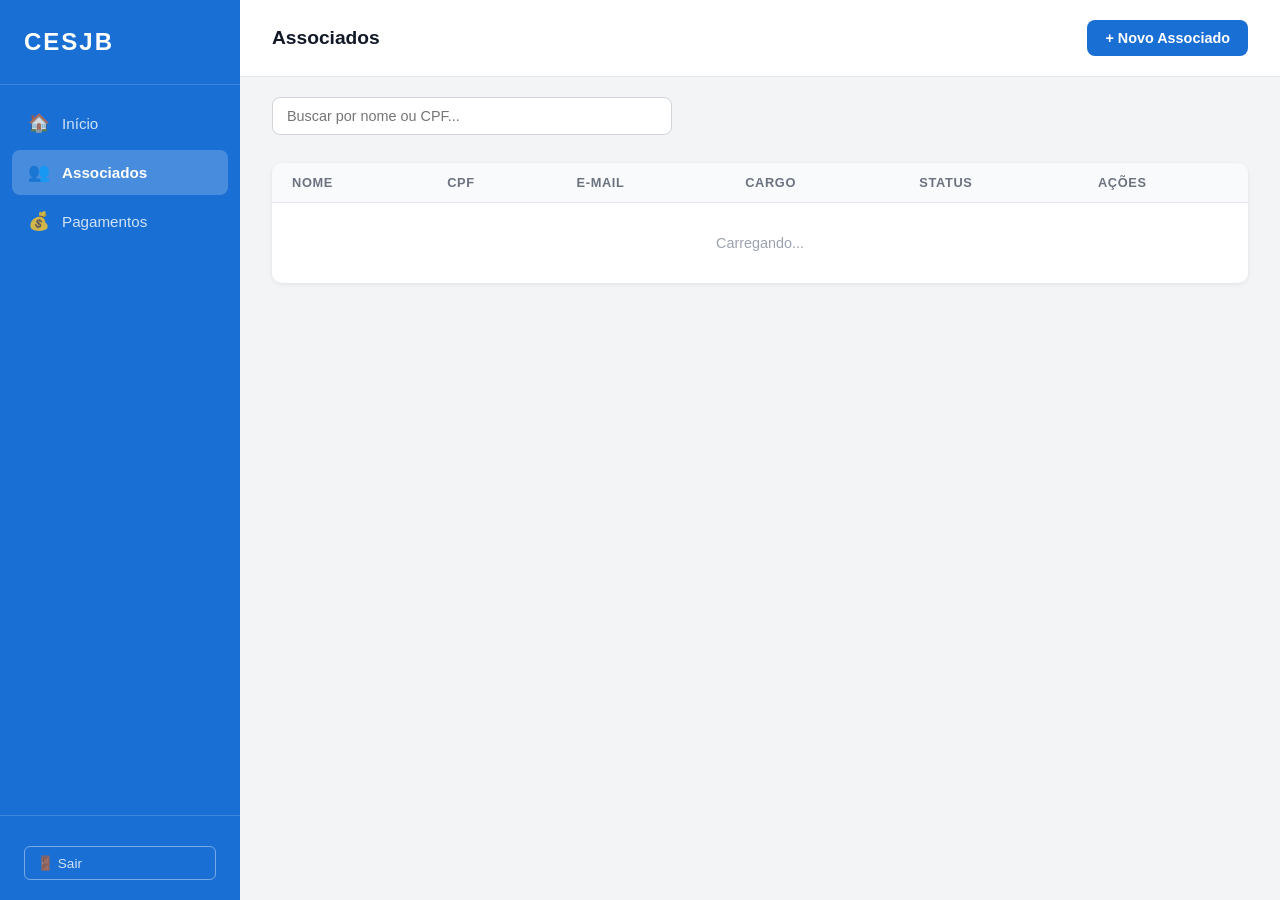
==== frontend/pages/associates.html @ 3d6068a4 "feat: adiciona estilização da tela de associados" ====
<!DOCTYPE html>
<html lang="pt-BR">
<head>
    <meta charset="UTF-8">
    <meta name="viewport" content="width=device-width, initial-scale=1.0">
    <title>CESJB — Associados</title>
    <link rel="stylesheet" href="../css/dashboard.css">
    <link rel="stylesheet" href="../css/associates.css">
</head>
<body>

    <div class="layout">

        <!-- Menu Lateral -->
        <aside class="sidebar">
            <div class="sidebar-logo">
                <h1>CESJB</h1>
            </div>

            <nav class="sidebar-nav">
                <a href="dashboard.html" class="nav-item">
                    <span class="nav-icon">🏠</span>
                    <span>Início</span>
                </a>
                <a href="associates.html" class="nav-item active">
                    <span class="nav-icon">👥</span>
                    <span>Associados</span>
                </a>
                <a href="payments.html" class="nav-item">
                    <span class="nav-icon">💰</span>
                    <span>Pagamentos</span>
                </a>
            </nav>

            <div class="sidebar-footer">
                <p class="admin-name" id="adminName"></p>
                <button class="btn-logout" onclick="logout()">🚪 Sair</button>
            </div>
        </aside>

        <!-- Conteúdo Principal -->
        <main class="main-content">

            <header class="topbar">
                <h2 class="page-title">Associados</h2>
                <button class="btn-primary" onclick="openModal()">+ Novo Associado</button>
            </header>

            <!-- Barra de Busca -->
            <section class="search-section">
                <input
                    type="text"
                    id="searchInput"
                    class="search-input"
                    placeholder="Buscar por nome ou CPF..."
                    oninput="handleSearch()"
                />
            </section>

            <!-- Tabela de Associados -->
            <section class="table-section">
                <div class="table-wrapper">
                    <table>
                        <thead>
                            <tr>
                                <th>Nome</th>
                                <th>CPF</th>
                                <th>E-mail</th>
                                <th>Cargo</th>
                                <th>Status</th>
                                <th>Ações</th>
                            </tr>
                        </thead>
                        <tbody id="associatesTable">
                            <tr>
                                <td colspan="6" class="table-loading">Carregando...</td>
                            </tr>
                        </tbody>
                    </table>
                </div>
            </section>

        </main>
    </div>

    <!-- Modal de Cadastro/Edição -->
    <div class="modal-overlay" id="modalOverlay" onclick="closeModalOnOverlay(event)">
        <div class="modal">
            <div class="modal-header">
                <h3 class="modal-title" id="modalTitle">Novo Associado</h3>
                <button class="modal-close" onclick="closeModal()">✕</button>
            </div>

            <div class="modal-body">
                <input type="hidden" id="associateId" />

                <div class="form-row">
                    <div class="form-group">
                        <label for="inputName">Nome</label>
                        <input type="text" id="inputName" placeholder="Nome completo" />
                    </div>
                    <div class="form-group">
                        <label for="inputCPF">CPF</label>
                        <input type="text" id="inputCPF" placeholder="000.000.000-00" maxlength="14" oninput="maskCPF(this)" />
                    </div>
                </div>

                <div class="form-row">
                    <div class="form-group">
                        <label for="inputEmail">E-mail</label>
                        <input type="email" id="inputEmail" placeholder="email@exemplo.com" />
                    </div>
                    <div class="form-group">
                        <label for="inputTel">Telefone</label>
                        <input type="text" id="inputTel" placeholder="(00) 00000-0000" maxlength="15" oninput="maskTel(this)" />
                    </div>
                </div>

                <div class="form-row">
                    <div class="form-group">
                        <label for="inputDateOfBirth">Data de Nascimento</label>
                        <input type="date" id="inputDateOfBirth" />
                    </div>
                    <div class="form-group">
                        <label for="inputAssociationDate">Data de Associação</label>
                        <input type="date" id="inputAssociationDate" />
                    </div>
                </div>

                <div class="form-row">
                    <div class="form-group">
                        <label for="inputPosition">Cargo</label>
                        <input type="text" id="inputPosition" placeholder="Ex: Membro, Diretor..." />
                    </div>
                    <div class="form-group">
                        <label for="inputStatus">Status</label>
                        <select id="inputStatus">
                            <option value="true">Ativo</option>
                            <option value="false">Inativo</option>
                        </select>
                    </div>
                </div>

                <div class="form-group">
                    <label for="inputAddress">Endereço</label>
                    <input type="text" id="inputAddress" placeholder="Rua, número, bairro..." />
                </div>

                <p class="modal-error" id="modalError"></p>
            </div>

            <div class="modal-footer">
                <button class="btn-secondary" onclick="closeModal()">Cancelar</button>
                <button class="btn-primary" id="btnSave" onclick="saveAssociate()">Salvar</button>
            </div>
        </div>
    </div>

    <script src="../js/associates.js"></script>
</body>
</html>
---- frontend/css/dashboard.css ----
* {
    margin: 0;
    padding: 0;
    box-sizing: border-box;
}

body {
    font-family: 'Segoe UI', Tahoma, Geneva, Verdana, sans-serif;
    background-color: #f3f4f6;
    color: #111827;
}

/* Layout */
.layout {
    display: flex;
    min-height: 100vh;
}

/* Sidebar */
.sidebar {
    width: 240px;
    background-color: #1a6fd4;
    display: flex;
    flex-direction: column;
    position: fixed;
    top: 0;
    left: 0;
    height: 100vh;
}

.sidebar-logo {
    padding: 28px 24px;
    border-bottom: 1px solid rgba(255, 255, 255, 0.15);
}

.sidebar-logo h1 {
    color: #ffffff;
    font-size: 1.5rem;
    font-weight: 700;
    letter-spacing: 2px;
}

/* Nav */
.sidebar-nav {
    flex: 1;
    padding: 16px 12px;
    display: flex;
    flex-direction: column;
    gap: 4px;
}

.nav-item {
    display: flex;
    align-items: center;
    gap: 12px;
    padding: 12px 16px;
    border-radius: 8px;
    color: rgba(255, 255, 255, 0.8);
    text-decoration: none;
    font-size: 0.95rem;
    transition: background-color 0.2s, color 0.2s;
}

.nav-item:hover {
    background-color: rgba(255, 255, 255, 0.15);
    color: #ffffff;
}

.nav-item.active {
    background-color: rgba(255, 255, 255, 0.2);
    color: #ffffff;
    font-weight: 600;
}

.nav-icon {
    font-size: 1.1rem;
}

/* Sidebar Footer */
.sidebar-footer {
    padding: 20px 24px;
    border-top: 1px solid rgba(255, 255, 255, 0.15);
    display: flex;
    flex-direction: column;
    gap: 10px;
}

.admin-name {
    color: rgba(255, 255, 255, 0.8);
    font-size: 0.85rem;
    white-space: nowrap;
    overflow: hidden;
    text-overflow: ellipsis;
}

.btn-logout {
    background-color: transparent;
    border: 1px solid rgba(255, 255, 255, 0.4);
    color: rgba(255, 255, 255, 0.8);
    padding: 8px 12px;
    border-radius: 6px;
    font-size: 0.85rem;
    cursor: pointer;
    transition: background-color 0.2s, color 0.2s;
    text-align: left;
}

.btn-logout:hover {
    background-color: rgba(255, 255, 255, 0.15);
    color: #ffffff;
}

/* Main Content */
.main-content {
    margin-left: 240px;
    flex: 1;
    display: flex;
    flex-direction: column;
}

/* Topbar */
.topbar {
    background-color: #ffffff;
    padding: 20px 32px;
    border-bottom: 1px solid #e5e7eb;
}

.page-title {
    font-size: 1.2rem;
    font-weight: 600;
    color: #111827;
}

/* Cards */
.cards {
    display: flex;
    gap: 20px;
    padding: 28px 32px 0;
}

.card {
    background-color: #ffffff;
    border-radius: 10px;
    padding: 24px 28px;
    flex: 1;
    box-shadow: 0 1px 4px rgba(0, 0, 0, 0.08);
}

.card-label-row {
    display: flex;
    align-items: center;
    justify-content: space-between;
    margin-bottom: 10px;
}

.card-label {
    font-size: 0.85rem;
    color: #6b7280;
    margin-bottom: 10px;
}

.card-label-row .card-label {
    margin-bottom: 0;
}

.btn-toggle {
    background: none;
    border: none;
    cursor: pointer;
    font-size: 1rem;
    opacity: 0.5;
    transition: opacity 0.2s;
    padding: 0;
    line-height: 1;
}

.btn-toggle:hover {
    opacity: 1;
}

.card-value {
    font-size: 2rem;
    font-weight: 700;
    color: #1a6fd4;
}

/* Table Section */
.table-section {
    padding: 28px 32px;
}

.table-title {
    font-size: 1rem;
    font-weight: 600;
    color: #374151;
    margin-bottom: 16px;
}

.table-wrapper {
    background-color: #ffffff;
    border-radius: 10px;
    box-shadow: 0 1px 4px rgba(0, 0, 0, 0.08);
    overflow: hidden;
}

table {
    width: 100%;
    border-collapse: collapse;
}

thead {
    background-color: #f9fafb;
}

th {
    padding: 12px 20px;
    text-align: left;
    font-size: 0.8rem;
    font-weight: 600;
    color: #6b7280;
    text-transform: uppercase;
    letter-spacing: 0.05em;
    border-bottom: 1px solid #e5e7eb;
}

td {
    padding: 14px 20px;
    font-size: 0.9rem;
    color: #374151;
    border-bottom: 1px solid #f3f4f6;
}

tbody tr:last-child td {
    border-bottom: none;
}

tbody tr:hover {
    background-color: #f9fafb;
}

.table-loading {
    text-align: center;
    color: #9ca3af;
    padding: 32px !important;
}

.table-footer {
    display: flex;
    justify-content: flex-end;
    margin-top: 12px;
}

.btn-ver-todos {
    font-size: 0.85rem;
    color: #1a6fd4;
    text-decoration: none;
    font-weight: 500;
    transition: opacity 0.2s;
}

.btn-ver-todos:hover {
    opacity: 0.7;
}

/* Badge Status */
.badge {
    display: inline-block;
    padding: 3px 10px;
    border-radius: 999px;
    font-size: 0.78rem;
    font-weight: 500;
}

.badge-active {
    background-color: #d1fae5;
    color: #065f46;
}

.badge-inactive {
    background-color: #fee2e2;
    color: #991b1b;
}

.payment-hidden {
    display: inline-block;
    width: 120px;
    height: 16px;
    background-color: #1a6fd4;
    border-radius: 4px;
}
---- frontend/css/associates.css ----
/* Topbar com botão */
.topbar {
    display: flex;
    align-items: center;
    justify-content: space-between;
}

/* Botões */
.btn-primary {
    background-color: #1a6fd4;
    color: #ffffff;
    border: none;
    padding: 10px 18px;
    border-radius: 8px;
    font-size: 0.9rem;
    font-weight: 600;
    cursor: pointer;
    transition: background-color 0.2s;
}

.btn-primary:hover {
    background-color: #1560bb;
}

.btn-secondary {
    background-color: transparent;
    color: #6b7280;
    border: 1.5px solid #d1d5db;
    padding: 10px 18px;
    border-radius: 8px;
    font-size: 0.9rem;
    font-weight: 500;
    cursor: pointer;
    transition: background-color 0.2s;
}

.btn-secondary:hover {
    background-color: #f3f4f6;
}

.btn-edit {
    background: none;
    border: none;
    cursor: pointer;
    font-size: 1rem;
    padding: 4px 8px;
    border-radius: 6px;
    transition: background-color 0.2s;
}

.btn-edit:hover {
    background-color: #e0edff;
}

.btn-deactivate {
    background: none;
    border: none;
    cursor: pointer;
    font-size: 1rem;
    padding: 4px 8px;
    border-radius: 6px;
    transition: background-color 0.2s;
}

.btn-deactivate:hover {
    background-color: #fee2e2;
}

/* Busca */
.search-section {
    padding: 20px 32px 0;
}

.search-input {
    width: 100%;
    max-width: 400px;
    padding: 10px 14px;
    border: 1.5px solid #d1d5db;
    border-radius: 8px;
    font-size: 0.9rem;
    outline: none;
    transition: border-color 0.2s;
}

.search-input:focus {
    border-color: #1a6fd4;
}

/* Modal */
.modal-overlay {
    display: none;
    position: fixed;
    inset: 0;
    background-color: rgba(0, 0, 0, 0.4);
    z-index: 100;
    align-items: center;
    justify-content: center;
}

.modal-overlay.active {
    display: flex;
}

.modal {
    background-color: #ffffff;
    border-radius: 12px;
    width: 100%;
    max-width: 620px;
    max-height: 90vh;
    overflow-y: auto;
    box-shadow: 0 20px 60px rgba(0, 0, 0, 0.2);
}

.modal-header {
    display: flex;
    align-items: center;
    justify-content: space-between;
    padding: 20px 24px;
    border-bottom: 1px solid #e5e7eb;
}

.modal-title {
    font-size: 1.05rem;
    font-weight: 600;
    color: #111827;
}

.modal-close {
    background: none;
    border: none;
    font-size: 1.1rem;
    color: #6b7280;
    cursor: pointer;
    padding: 4px 8px;
    border-radius: 6px;
    transition: background-color 0.2s;
}

.modal-close:hover {
    background-color: #f3f4f6;
}

.modal-body {
    padding: 24px;
    display: flex;
    flex-direction: column;
    gap: 16px;
}

.form-row {
    display: flex;
    gap: 16px;
}

.form-row .form-group {
    flex: 1;
}

.form-group {
    display: flex;
    flex-direction: column;
    gap: 6px;
}

.form-group label {
    font-size: 0.85rem;
    font-weight: 500;
    color: #374151;
}

.form-group input,
.form-group select {
    padding: 10px 12px;
    border: 1.5px solid #d1d5db;
    border-radius: 8px;
    font-size: 0.9rem;
    color: #111827;
    outline: none;
    transition: border-color 0.2s;
}

.form-group input:focus,
.form-group select:focus {
    border-color: #1a6fd4;
}

.modal-error {
    font-size: 0.85rem;
    color: #dc2626;
    min-height: 20px;
    text-align: center;
}

.modal-footer {
    display: flex;
    justify-content: flex-end;
    gap: 12px;
    padding: 16px 24px;
    border-top: 1px solid #e5e7eb;
}
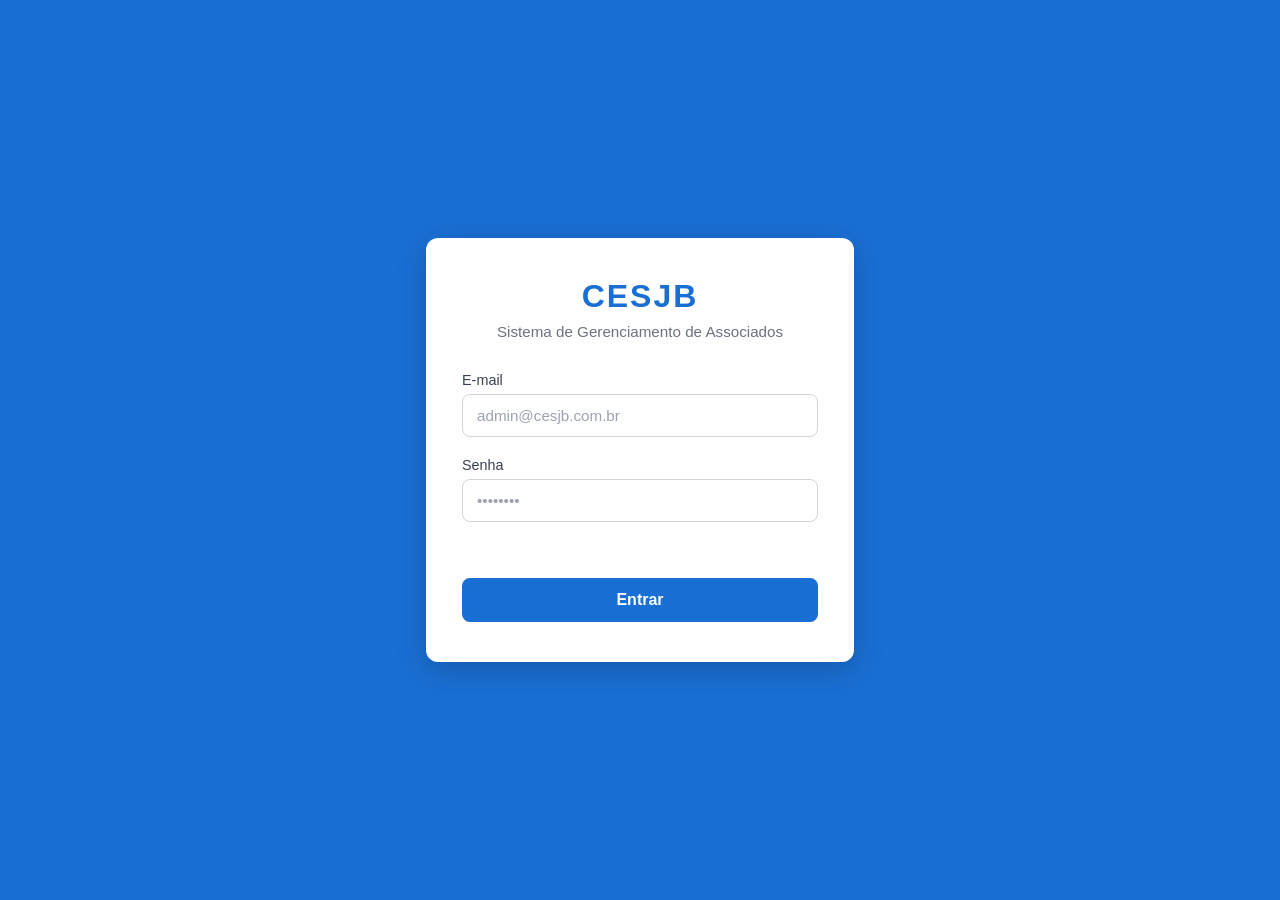
==== commit 53054dd2: "feat: limita datas de nascimento e associacao ate hoje nos formularios" ====
--- a/frontend/pages/associates.html
+++ b/frontend/pages/associates.html
@@ -130,7 +130,13 @@
                 <div class="form-row">
                     <div class="form-group">
                         <label for="inputPosition">Cargo</label>
-                        <input type="text" id="inputPosition" placeholder="Ex: Membro, Diretor..." />
+                        <select id="inputPosition">
+                            <option value="">Selecione um cargo...</option>
+                            <option value="Medium">Medium</option>
+                            <option value="Chefe da Casa">Chefe da Casa</option>
+                            <option value="Tesoureira">Tesoureira</option>
+                            <option value="Presidente">Presidente</option>
+                        </select>
                     </div>
                     <div class="form-group">
                         <label for="inputStatus">Status</label>
--- a/frontend/css/associates.css
+++ b/frontend/css/associates.css
@@ -197,4 +197,17 @@
     gap: 12px;
     padding: 16px 24px;
     border-top: 1px solid #e5e7eb;
+}
+
+/* Link do nome na tabela */
+.associate-link {
+    color: #1a6fd4;
+    text-decoration: none;
+    font-weight: 500;
+    transition: opacity 0.2s;
+}
+
+.associate-link:hover {
+    opacity: 0.7;
+    text-decoration: underline;
 }
